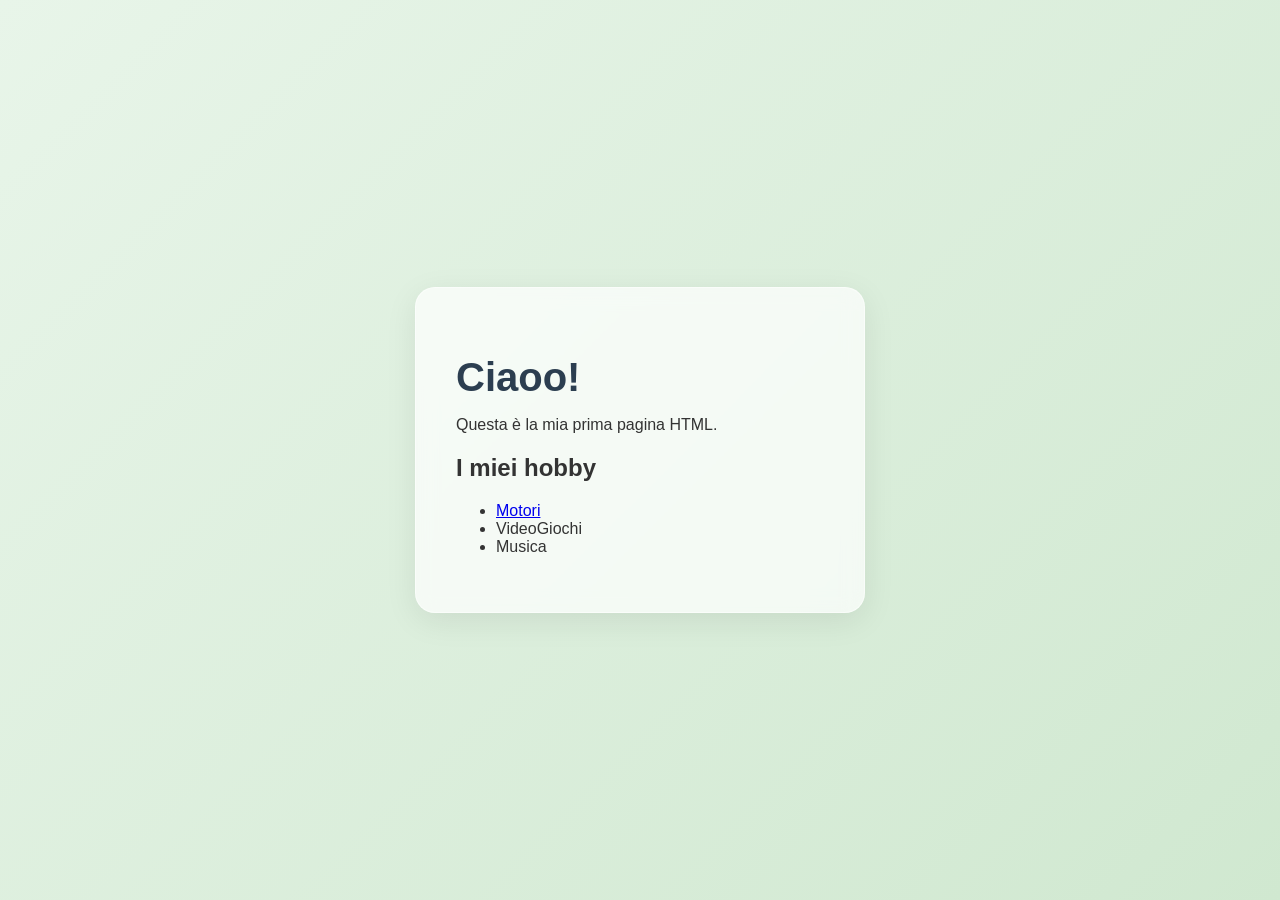
==== index.html @ fa3b42fd "Add link to 'Motori' in hobbies list" ====
<!DOCTYPE html>
<html lang="it">
<head>
  <meta charset="UTF-8">
  <title>La pagina del secolo</title>
  <style>
    body {
      font-family: 'Segoe UI', Tahoma, Geneva, Verdana, sans-serif;
      background: linear-gradient(135deg, #e8f5e9, #d0e8d0);
      color: #333;
      margin: 0;
      padding: 0;
      display: flex;
      flex-direction: column;
      align-items: center;
      justify-content: center;
      min-height: 100vh;
    }
    .card {
      background: rgba(255, 255, 255, 0.7);
      backdrop-filter: blur(10px);
      -webkit-backdrop-filter: blur(10px);
      padding: 40px;
      border-radius: 20px;
      box-shadow: 0 8px 32px rgba(0, 0, 0, 0.08);
      border: 1px solid rgba(255, 255, 255, 0.5); 
      max-width: 450px;
      width: 100%;
      box-sizing: border-box;
    }
    h1 {
      color: #2c3e50;
      margin-bottom: 10px;
      font-size: 2.5em;
    }
  </style>
</head>  
<body>
  <div class="card">
    <h1>Ciaoo!</h1>
    <p>Questa è la mia prima pagina HTML.</p>

    <h2>I miei hobby</h2>
    <ul>
  <li><a href="motori.html">Motori</a></li>
  <li>VideoGiochi</li>
  <li>Musica</li>
    </ul>
  </div>
</body>
</html>
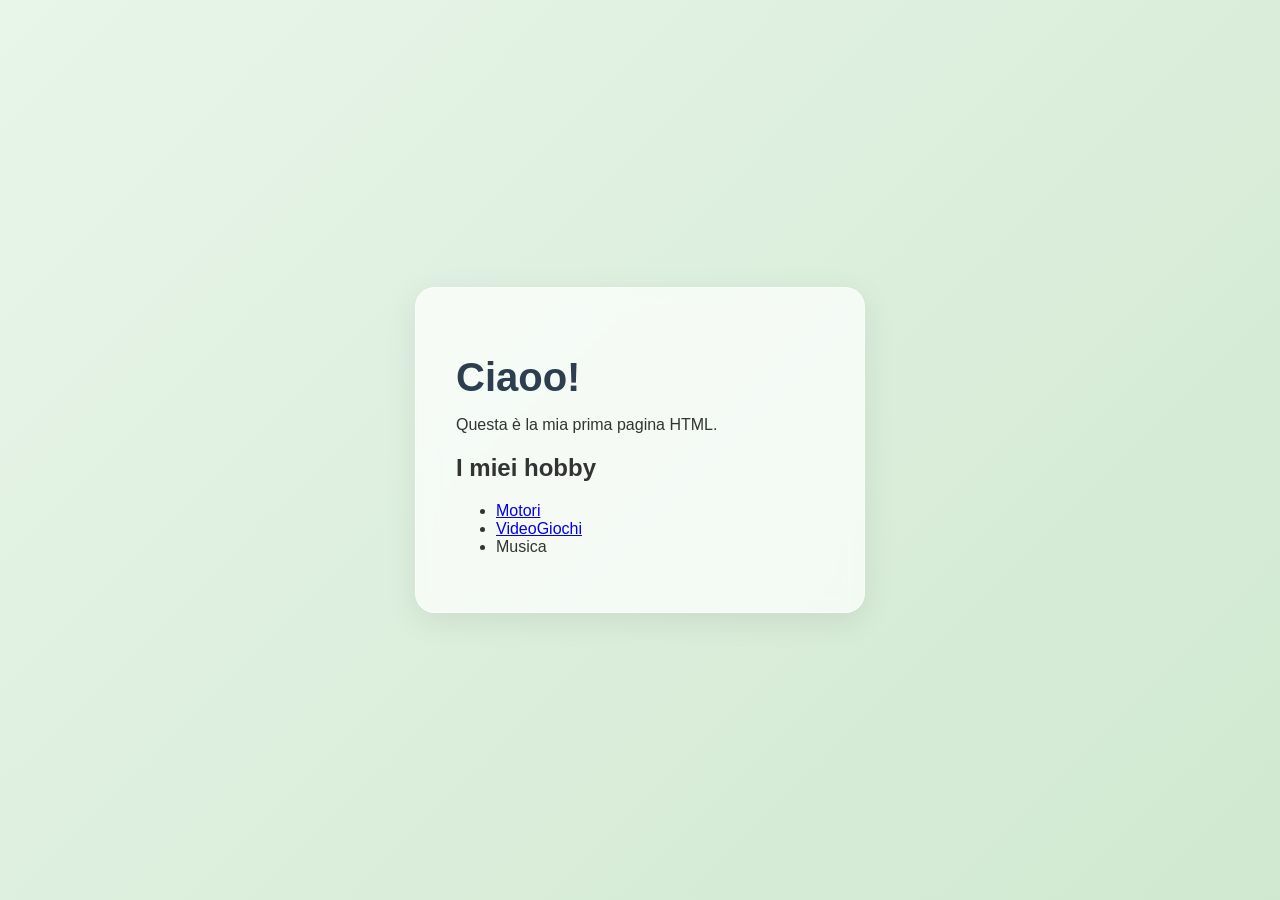
==== commit 82a3b5bc: "Update VideoGiochi to link to videogiochi.html" ====
--- a/index.html
+++ b/index.html
@@ -43,7 +43,7 @@
     <h2>I miei hobby</h2>
     <ul>
   <li><a href="motori.html">Motori</a></li>
-  <li>VideoGiochi</li>
+  <li><a href="videogiochi.html">VideoGiochi</a></li>
   <li>Musica</li>
     </ul>
   </div>
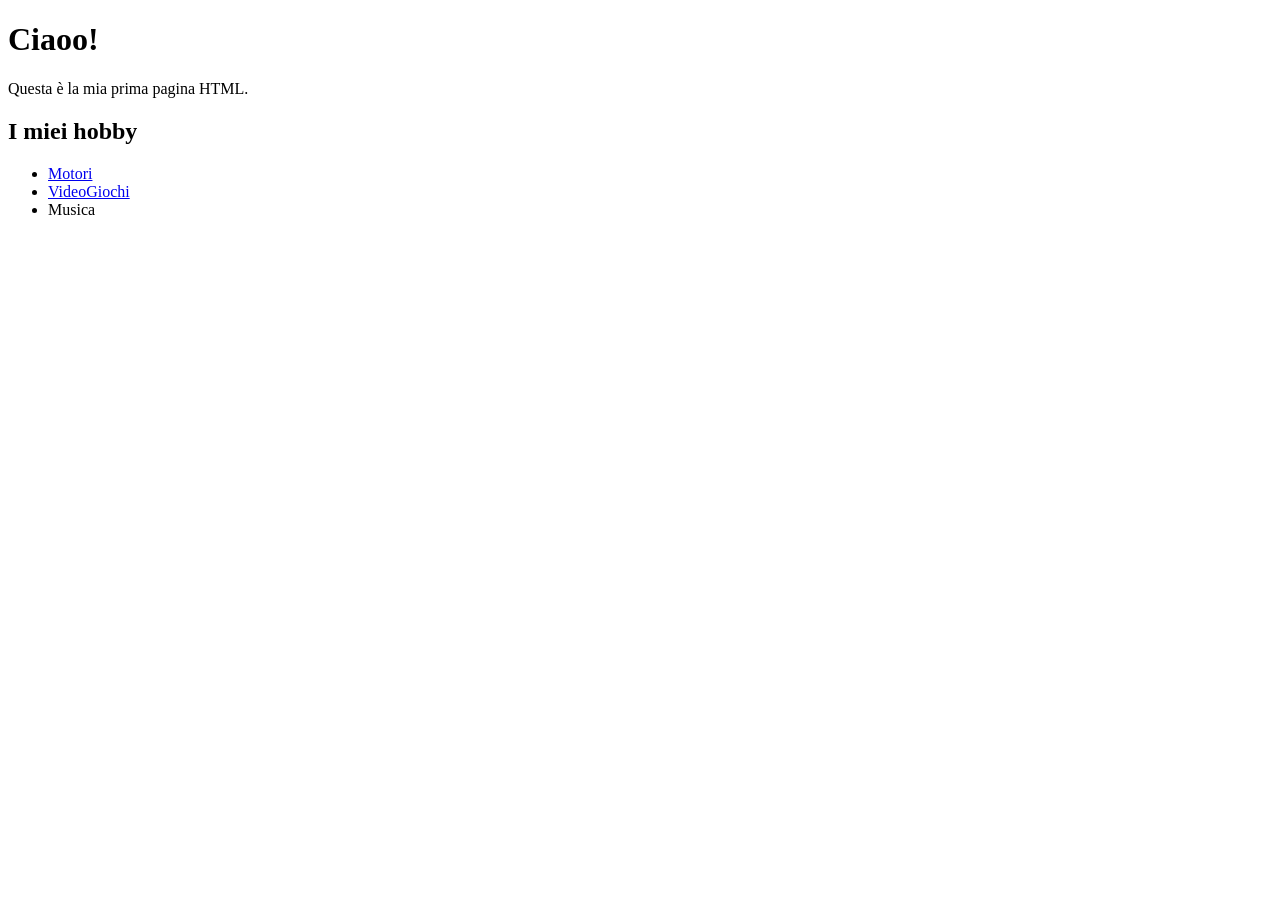
==== commit f30113e5: "Change stylesheet link from style.css to style.html" ====
--- a/index.html
+++ b/index.html
@@ -2,40 +2,10 @@
 <html lang="it">
 <head>
   <meta charset="UTF-8">
-  <title>La pagina del secolo</title>
-  <style>
-    body {
-      font-family: 'Segoe UI', Tahoma, Geneva, Verdana, sans-serif;
-      background: linear-gradient(135deg, #e8f5e9, #d0e8d0);
-      color: #333;
-      margin: 0;
-      padding: 0;
-      display: flex;
-      flex-direction: column;
-      align-items: center;
-      justify-content: center;
-      min-height: 100vh;
-    }
-    .card {
-      background: rgba(255, 255, 255, 0.7);
-      backdrop-filter: blur(10px);
-      -webkit-backdrop-filter: blur(10px);
-      padding: 40px;
-      border-radius: 20px;
-      box-shadow: 0 8px 32px rgba(0, 0, 0, 0.08);
-      border: 1px solid rgba(255, 255, 255, 0.5); 
-      max-width: 450px;
-      width: 100%;
-      box-sizing: border-box;
-    }
-    h1 {
-      color: #2c3e50;
-      margin-bottom: 10px;
-      font-size: 2.5em;
-    }
-  </style>
-</head>  
-<body>
+  <title>La mia pagina</title>
+  <link rel="stylesheet" href="style.html">
+  </head>
+  <body>
   <div class="card">
     <h1>Ciaoo!</h1>
     <p>Questa è la mia prima pagina HTML.</p>
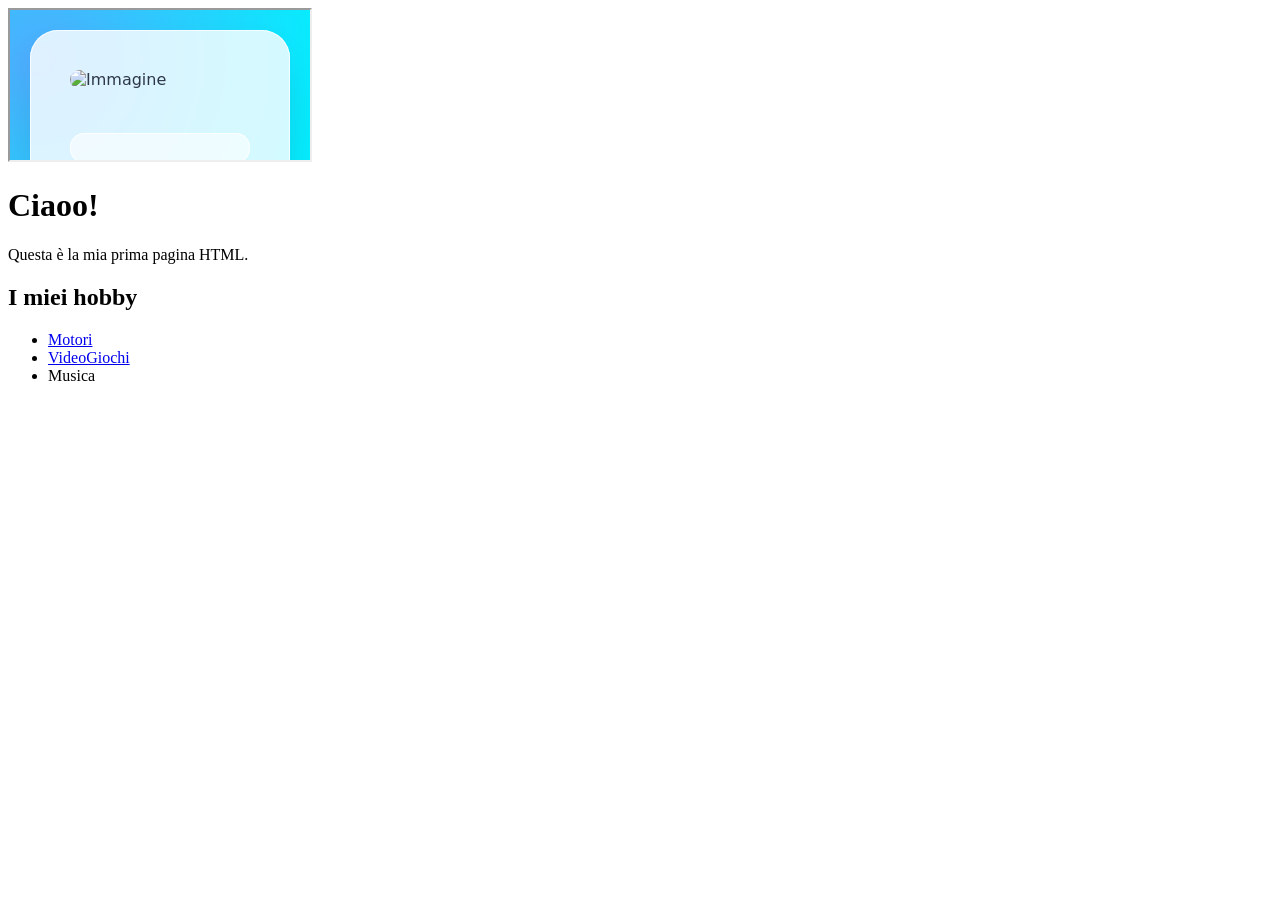
==== commit b1ee87d7: "Change stylesheet link to iframe for style.html Replaced stylesheet link with an iframe for style.ht" ====
--- a/index.html
+++ b/index.html
@@ -3,7 +3,7 @@
 <head>
   <meta charset="UTF-8">
   <title>La mia pagina</title>
-  <link rel="stylesheet" href="style.html">
+  <iframe src="style.html"></iframe>
   </head>
   <body>
   <div class="card">
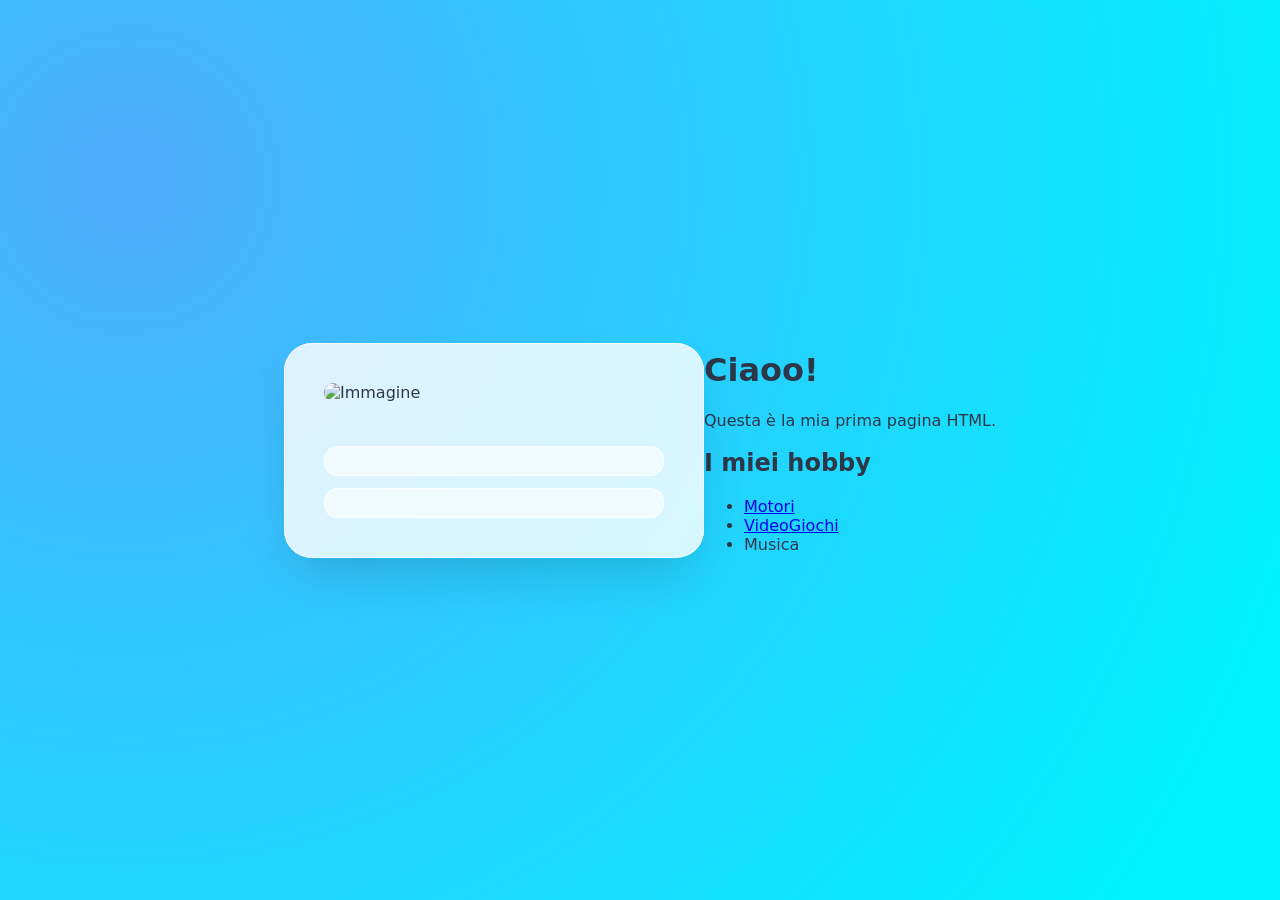
==== commit 837b5d65: "Refactor index.html with styles and layout changes Removed iframe and added styling to body and card" ====
--- a/index.html
+++ b/index.html
@@ -3,9 +3,119 @@
 <head>
   <meta charset="UTF-8">
   <title>La mia pagina</title>
-  <iframe src="style.html"></iframe>
   </head>
   <body>
+    <body style="
+    font-family: 'Segoe UI', system-ui, -apple-system, sans-serif;
+    background: radial-gradient(circle at 10% 20%, #4facfe 0%, #00f2fe 90%);
+    color: #2d3748;
+    margin: 0;
+    padding: 20px;
+    display: flex;
+    align-items: center;
+    justify-content: center;
+    min-height: 100vh;
+    box-sizing: border-box;
+">
+    <div style="
+        position: relative;
+        background: rgba(255, 255, 255, 0.82);
+        padding: 40px;
+        border-radius: 28px;
+        box-shadow:
+            0 25px 50px -12px rgba(0, 0, 0, 0.15),
+            0 0 0 1px rgba(255, 255, 255, 0.8) inset;
+        max-width: 420px;
+        width: 100%;
+        box-sizing: border-box;
+        overflow: hidden;
+    ">
+
+        <img src="immagine.jpg" alt="Immagine" style="
+            width: 100%;
+            height: auto;
+            border-radius: 16px;
+            display: block;
+        ">
+
+        <h1 style="
+            color: #0f172a;
+            margin-top: 0;
+            margin-bottom: 8px;
+            font-size: 2.5em;
+            font-weight: 800;
+            letter-spacing: -1px;
+        ">
+        </h1>
+
+        <p style="
+            color: #64748b;
+            font-size: 1.05em;
+            line-height: 1.5;
+            margin-top: 0;
+            margin-bottom: 28px;
+        ">
+        </p>
+        <h2 style="
+            color: #0f172a;
+            font-size: 1.3em;
+            font-weight: 700;
+            margin-bottom: 16px;
+            letter-spacing: -0.3px;
+            display: flex;
+            align-items: center;
+        ">
+        </h2>
+            <ul style="
+            list-style: none;
+            padding: 0;
+            margin: 0;
+            display: flex;
+            flex-direction: column;
+            gap: 12px;
+        ">
+
+            <li style="
+                background: rgba(255, 255, 255, 0.6);
+                border: 1px solid rgba(255, 255, 255, 0.8);
+                border-radius: 14px;
+                padding: 14px 18px;
+                font-weight: 600;
+                color: #0f172a;
+                display: flex;
+                align-items: center;
+            ">
+                <a href="#" style="
+                    color: #0f172a;
+                    text-decoration: none;
+                    width: 100%;
+                    display: block;
+                ">
+                </a>
+            </li>
+
+            <li style="
+                background: rgba(255, 255, 255, 0.6);
+                border: 1px solid rgba(255, 255, 255, 0.8);
+                border-radius: 14px;
+                padding: 14px 18px;
+                font-weight: 600;
+                color: #0f172a;
+                display: flex;
+                align-items: center;
+            ">
+                <a href="#" style="
+                    color: #0f172a;
+                    text-decoration: none;
+                    width: 100%;
+                    display: block;
+                ">
+                </a>
+            </li>
+        </ul>
+    </div>
+</body>
+</html>
   <div class="card">
     <h1>Ciaoo!</h1>
     <p>Questa è la mia prima pagina HTML.</p>
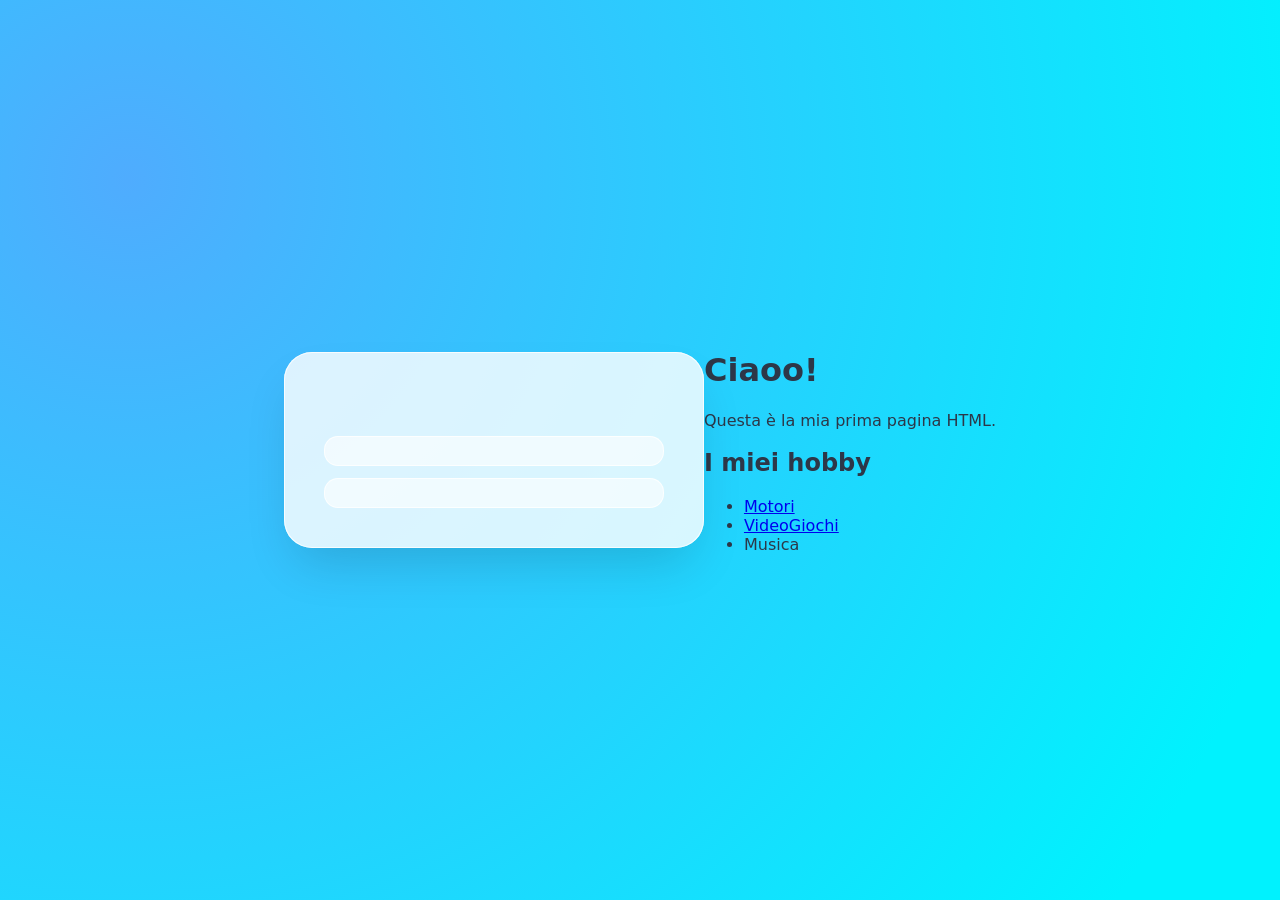
==== commit 49de95e3: "Remove image from index.html Removed image element from index.html." ====
--- a/index.html
+++ b/index.html
@@ -30,14 +30,6 @@
         box-sizing: border-box;
         overflow: hidden;
     ">
-
-        <img src="immagine.jpg" alt="Immagine" style="
-            width: 100%;
-            height: auto;
-            border-radius: 16px;
-            display: block;
-        ">
-
         <h1 style="
             color: #0f172a;
             margin-top: 0;
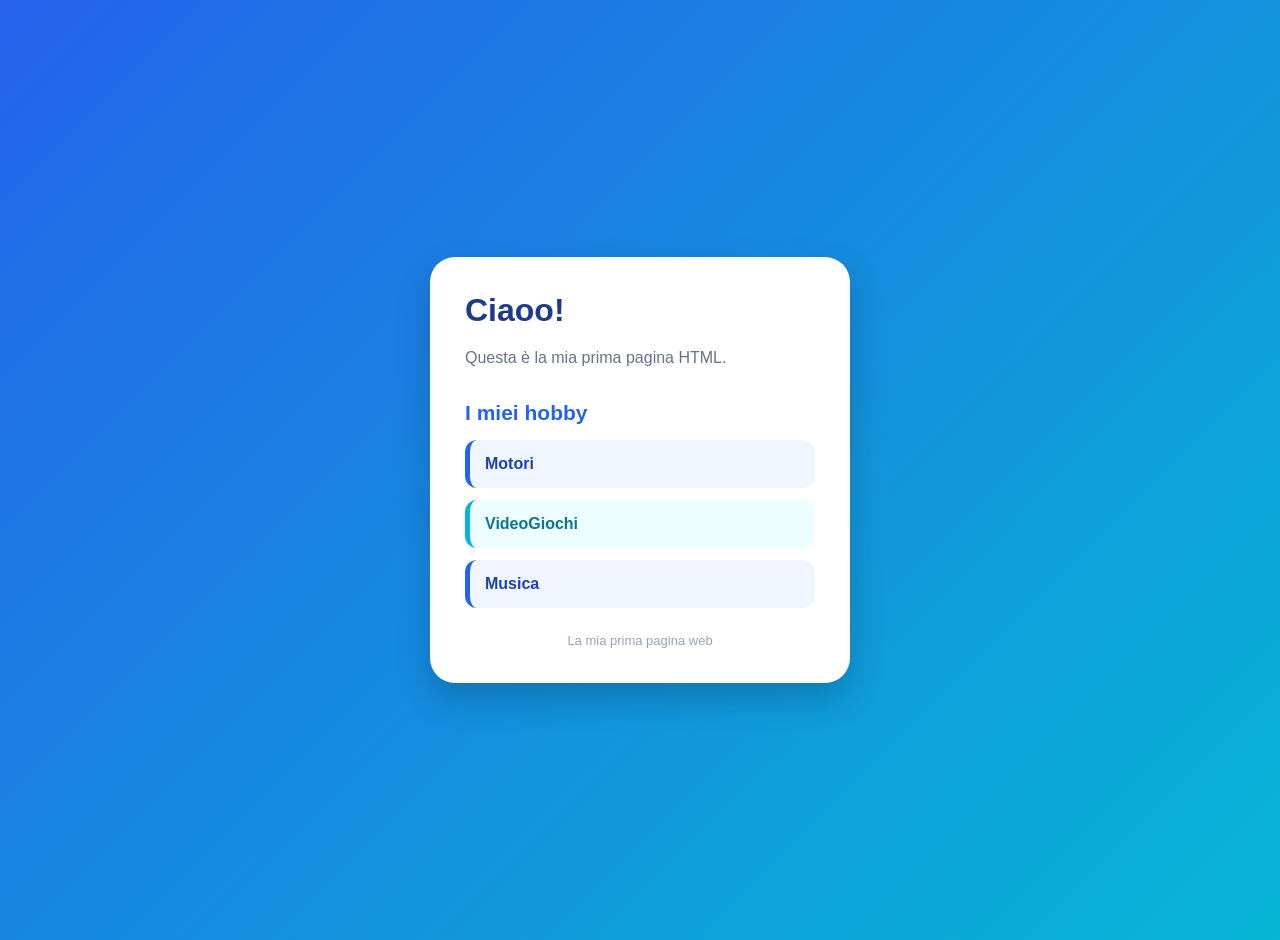
==== commit f50b2d94: "Refactor index.html for improved structure and styling" ====
--- a/index.html
+++ b/index.html
@@ -1,123 +1,104 @@
 <!DOCTYPE html>
 <html lang="it">
 <head>
-  <meta charset="UTF-8">
-  <title>La mia pagina</title>
-  </head>
-  <body>
-    <body style="
-    font-family: 'Segoe UI', system-ui, -apple-system, sans-serif;
-    background: radial-gradient(circle at 10% 20%, #4facfe 0%, #00f2fe 90%);
-    color: #2d3748;
+    <meta charset="UTF-8">
+    <meta name="viewport" content="width=device-width, initial-scale=1.0">
+    <title>I miei hobby</title>
+</head>
+<body style="
+    font-family: Arial, sans-serif;
+    background: linear-gradient(135deg, #2563eb, #06b6d4);
     margin: 0;
     padding: 20px;
+    min-height: 100vh;
     display: flex;
+    justify-content: center;
     align-items: center;
-    justify-content: center;
-    min-height: 100vh;
-    box-sizing: border-box;
 ">
     <div style="
-        position: relative;
-        background: rgba(255, 255, 255, 0.82);
-        padding: 40px;
-        border-radius: 28px;
-        box-shadow:
-            0 25px 50px -12px rgba(0, 0, 0, 0.15),
-            0 0 0 1px rgba(255, 255, 255, 0.8) inset;
+        background: white;
+        width: 100%;
         max-width: 420px;
-        width: 100%;
+        padding: 35px;
+        border-radius: 25px;
         box-sizing: border-box;
-        overflow: hidden;
-    ">
+        box-shadow: 0 15px 35px rgba(0,0,0,0.2);">
         <h1 style="
-            color: #0f172a;
+            color: #1e3a8a;
+            font-size: 32px;
             margin-top: 0;
-            margin-bottom: 8px;
-            font-size: 2.5em;
-            font-weight: 800;
-            letter-spacing: -1px;
-        ">
+            margin-bottom: 10px;">
+            Ciaoo!
         </h1>
-
         <p style="
             color: #64748b;
-            font-size: 1.05em;
-            line-height: 1.5;
-            margin-top: 0;
-            margin-bottom: 28px;
-        ">
+            font-size: 16px;
+            line-height: 1.6;">
+          Questa è la mia prima pagina HTML.
         </p>
         <h2 style="
-            color: #0f172a;
-            font-size: 1.3em;
-            font-weight: 700;
-            margin-bottom: 16px;
-            letter-spacing: -0.3px;
-            display: flex;
-            align-items: center;
-        ">
+            color: #2563eb;
+            font-size: 21px;
+            margin-top: 30px;
+            margin-bottom: 15px;">
+            I miei hobby
         </h2>
-            <ul style="
+        <ul style="
             list-style: none;
             padding: 0;
             margin: 0;
-            display: flex;
-            flex-direction: column;
-            gap: 12px;
         ">
-
             <li style="
-                background: rgba(255, 255, 255, 0.6);
-                border: 1px solid rgba(255, 255, 255, 0.8);
-                border-radius: 14px;
-                padding: 14px 18px;
-                font-weight: 600;
-                color: #0f172a;
-                display: flex;
-                align-items: center;
+                background: #eff6ff;
+                padding: 15px;
+                margin-bottom: 12px;
+                border-radius: 12px;
+                border-left: 5px solid #2563eb;">
+               
+              <a href="motori.html" style="
+                   color: #1e40af;
+                   text-decoration: none;
+                   font-weight: bold;">
+                   
+                Motori
+                </a>
+            </li>
+            <li style="
+                background: #ecfeff;
+                padding: 15px;
+                margin-bottom: 12px;
+                border-radius: 12px;
+                border-left: 5px solid #06b6d4;
             ">
-                <a href="#" style="
-                    color: #0f172a;
+                <a href="videogiochi.html" style="
+                    color: #0e7490;
                     text-decoration: none;
-                    width: 100%;
-                    display: block;
+                    font-weight: bold;
                 ">
+                    VideoGiochi
                 </a>
             </li>
 
             <li style="
-                background: rgba(255, 255, 255, 0.6);
-                border: 1px solid rgba(255, 255, 255, 0.8);
-                border-radius: 14px;
-                padding: 14px 18px;
-                font-weight: 600;
-                color: #0f172a;
-                display: flex;
-                align-items: center;
+                background: #eff6ff;
+                padding: 15px;
+                margin-bottom: 12px;
+                border-radius: 12px;
+                border-left: 5px solid #2563eb;
+                color: #1e40af;
+                font-weight: bold;
             ">
-                <a href="#" style="
-                    color: #0f172a;
-                    text-decoration: none;
-                    width: 100%;
-                    display: block;
-                ">
-                </a>
+                Musica
             </li>
         </ul>
+        <p style="
+            text-align: center;
+            color: #94a3b8;
+            font-size: 13px;
+            margin-top: 25px;
+            margin-bottom: 0;">
+            La mia prima pagina web
+        </p>
     </div>
 </body>
 </html>
-  <div class="card">
-    <h1>Ciaoo!</h1>
-    <p>Questa è la mia prima pagina HTML.</p>
-
-    <h2>I miei hobby</h2>
-    <ul>
-  <li><a href="motori.html">Motori</a></li>
-  <li><a href="videogiochi.html">VideoGiochi</a></li>
-  <li>Musica</li>
-    </ul>
-  </div>
-</body>
-</html>
